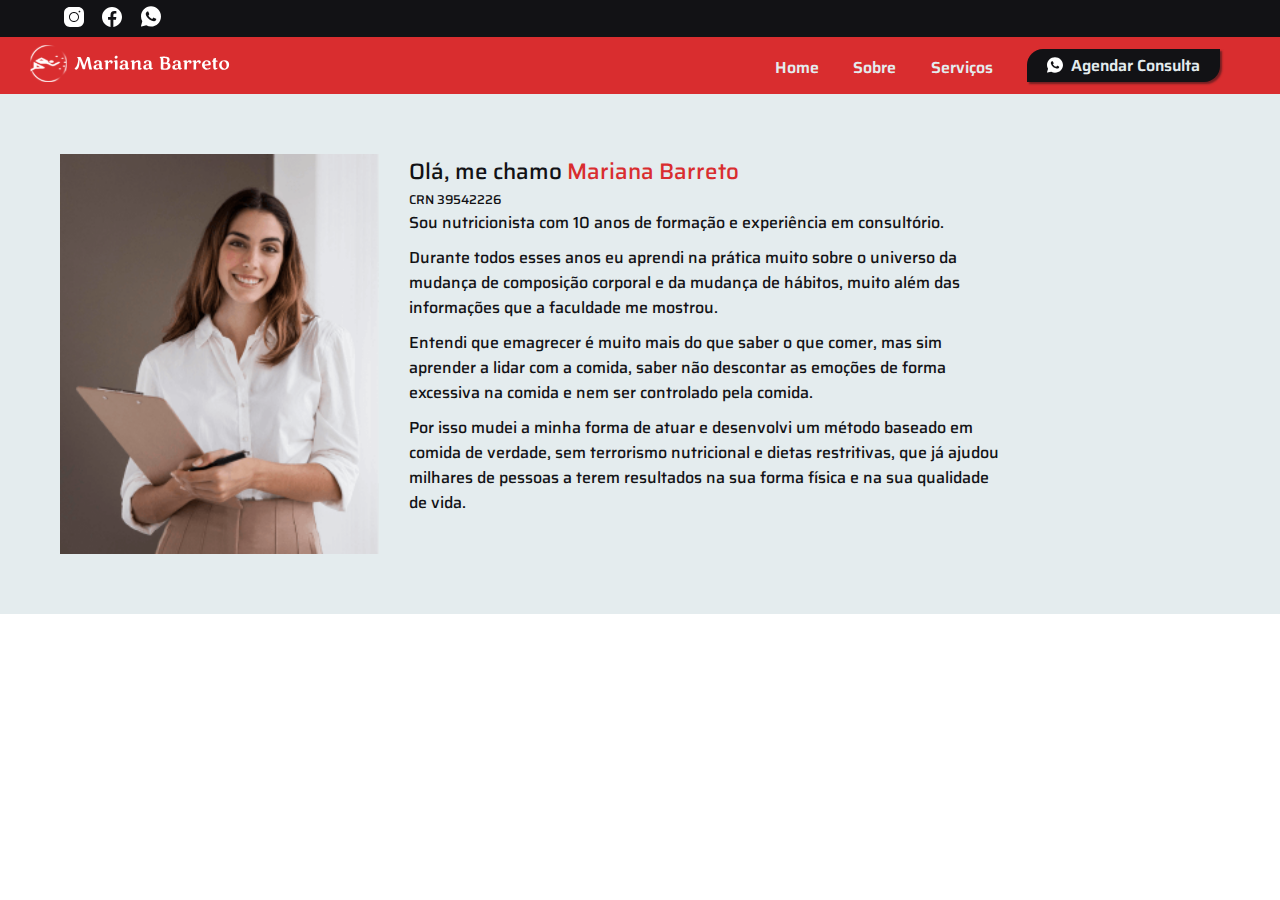
==== sobre.html @ 855cefce "att" ====
<!DOCTYPE html>
<html lang="pt-br">

<head>
  <meta charset="UTF-8">
  <meta name="viewport" content="width=device-width, initial-scale=1.0">
  <link rel="preconnect" href="https://fonts.googleapis.com">
  <link rel="preconnect" href="https://fonts.gstatic.com" crossorigin>
  <link href="https://fonts.googleapis.com/css2?family=Saira:ital,wght@0,100..900;1,100..900&display=swap" rel="stylesheet">
  <title>Mariana Barreto - Nutricionista</title>
  <link rel="stylesheet" href="global.css">
</head>

<body>

  <header>
    <nav class="header-redes">
      <a href="#"><img src="imagens/redes/insta.svg" alt=""></a>
      <a href=""><img src="imagens/redes/face.svg" alt=""></a>
      <a href=""><img src="imagens/redes/whats.svg" alt=""></a>
    </nav>

    <div class="header-background">
      <nav class="logo">
        <a href="#"><img src="imagens/logo-nutri.svg" alt=""></a>
      </nav>
      <nav class="conteudo-header">
        <a href="#">Home</a>
        <a href="#">Sobre</a>
        <a href="#">Serviços</a>
        <a href="#" class="botao-agendar-header">
          <img src="imagens/redes/whats.svg" alt="">
          Agendar Consulta
        </a>
      </nav>
    </div>
  </header>

  <main>

    <section class="container-sobre">
      <img src="imagens/pessoa.png" alt="">
      <div>
        <div class="titulo">
          <h1>Olá, me chamo <span>Mariana Barreto</span></h1>
        </div>
  
        <div class="textos-sobre">
        <span>CRN 39542226</span>
          <p>
            Sou nutricionista com 10 anos de formação e experiência em consultório.
          </p>
          <p>
            Durante todos esses anos eu aprendi na prática muito sobre o universo da mudança de composição corporal e da mudança de hábitos, muito além das informações que a faculdade me mostrou.
          </p>
          <p>
            Entendi que emagrecer é muito mais do que saber o que comer, mas sim aprender a lidar com a comida, saber não descontar as emoções de forma excessiva na comida e nem ser controlado pela comida.
          </p>
          <p>
            Por isso mudei a minha forma de atuar e desenvolvi um método baseado em comida de verdade, sem terrorismo nutricional e dietas restritivas, que já ajudou milhares de pessoas a terem resultados na sua forma física e na sua qualidade de vida.
          </p>
        </div>
      </div>
    </section>




  </main>

</body>

</html>
---- global.css ----
@import url(header.css);
@import url(inicio.css);
@import url(abordagem.css);
@import url(trabalhos.css);
@import url(agendar.css);
@import url(funciona-mapa.css);
@import url(sobre.css);

* {
  padding: 0;
  margin: 0;
}

body {
  margin: 0px;
  font-family: Arial, Helvetica, sans-serif;
}

h1,
h2,
h3,
h4,
ul,
p,
blockquote,
dd {
  margin: 0px;
}

ul {
  padding: 0px;
  list-style: none;
}

a {
  text-decoration: none;
}
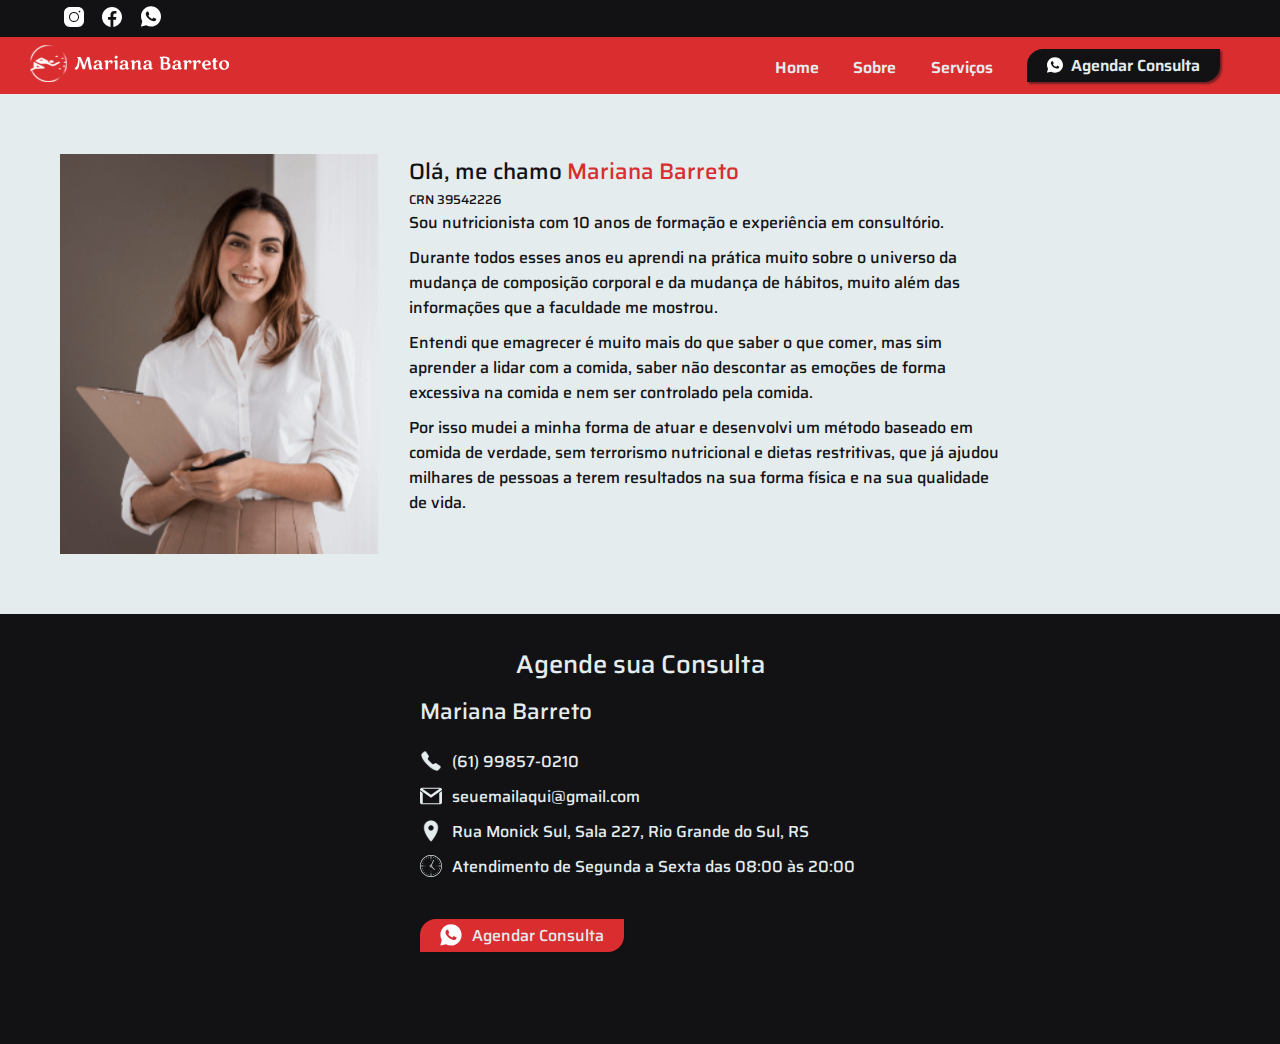
==== commit eece341a: "att site nutri" ====
--- a/sobre.html
+++ b/sobre.html
@@ -15,21 +15,21 @@
 
   <header>
     <nav class="header-redes">
-      <a href="#"><img src="imagens/redes/insta.svg" alt=""></a>
-      <a href=""><img src="imagens/redes/face.svg" alt=""></a>
-      <a href=""><img src="imagens/redes/whats.svg" alt=""></a>
+      <a href="#"><img src="imagens/redes/insta.svg" alt="instagram icon"></a>
+      <a href=""><img src="imagens/redes/face.svg" alt="facebook icon"></a>
+      <a href=""><img src="imagens/redes/whats.svg" alt="whatsapp icon"></a>
     </nav>
 
     <div class="header-background">
       <nav class="logo">
-        <a href="#"><img src="imagens/logo-nutri.svg" alt=""></a>
+        <a href="index.html"><img src="imagens/logo-nutri.svg" alt="logo"></a>
       </nav>
       <nav class="conteudo-header">
-        <a href="#">Home</a>
-        <a href="#">Sobre</a>
+        <a href="index.html">Home</a>
+        <a href="sobre.html">Sobre</a>
         <a href="#">Serviços</a>
         <a href="#" class="botao-agendar-header">
-          <img src="imagens/redes/whats.svg" alt="">
+          <img src="imagens/redes/whats.svg" alt="whatsapp">
           Agendar Consulta
         </a>
       </nav>
@@ -39,7 +39,7 @@
   <main>
 
     <section class="container-sobre">
-      <img src="imagens/pessoa.png" alt="">
+      <img src="imagens/pessoa.png" alt="pessoa">
       <div>
         <div class="titulo">
           <h1>Olá, me chamo <span>Mariana Barreto</span></h1>
@@ -63,7 +63,25 @@
       </div>
     </section>
 
-
+    <section class="container-agende">
+      <h1 class="titulo-agende">Agende sua Consulta</h1>
+      <div class="conteudo-agende">
+        <div class="mapa-sobre">
+          <iframe src="https://www.google.com/maps/embed?pb=!1m18!1m12!1m3!1d8817767.45289048!2d-58.96106756728875!3d-30.309988379067974!2m3!1f0!2f0!3f0!3m2!1i1024!2i768!4f13.1!3m3!1m2!1s0x9504720c40b45803%3A0xad9fb3dbaf9f73de!2sRio%20Grande%20do%20Sul!5e1!3m2!1spt-BR!2sbr!4v1726875596188!5m2!1spt-BR!2sbr" width="600" height="450" style="border:0;" allowfullscreen="" loading="lazy" referrerpolicy="no-referrer-when-downgrade"></iframe>
+        </div>
+          <div class="textos-agende">
+            <h2>Mariana Barreto</h2>
+            <a href="#" class="link-agende"><img src="imagens/icons-consulta/telefone.svg" alt="telefone">(61) 99857-0210</a>
+            <a href="#" class="link-agende"><img src="imagens/icons-consulta/email.svg" alt="email">seuemailaqui@gmail.com</a>
+            <a href="#" class="link-agende"><img src="imagens/icons-consulta/local.svg" alt="local">Rua Monick Sul, Sala 227, Rio Grande do Sul, RS</a>
+            <a href="#" class="link-agende"><img src="imagens/icons-consulta/atendimento.svg" alt="horário">Atendimento de Segunda a Sexta das 08:00 às 20:00</a>
+            <a href="#" class="link-agende botao-agende">
+              <img src="imagens/redes/whats.svg" alt="whatsapp">
+              Agendar Consulta
+            </a>
+          </div>
+      </div>
+    </section>
 
 
   </main>
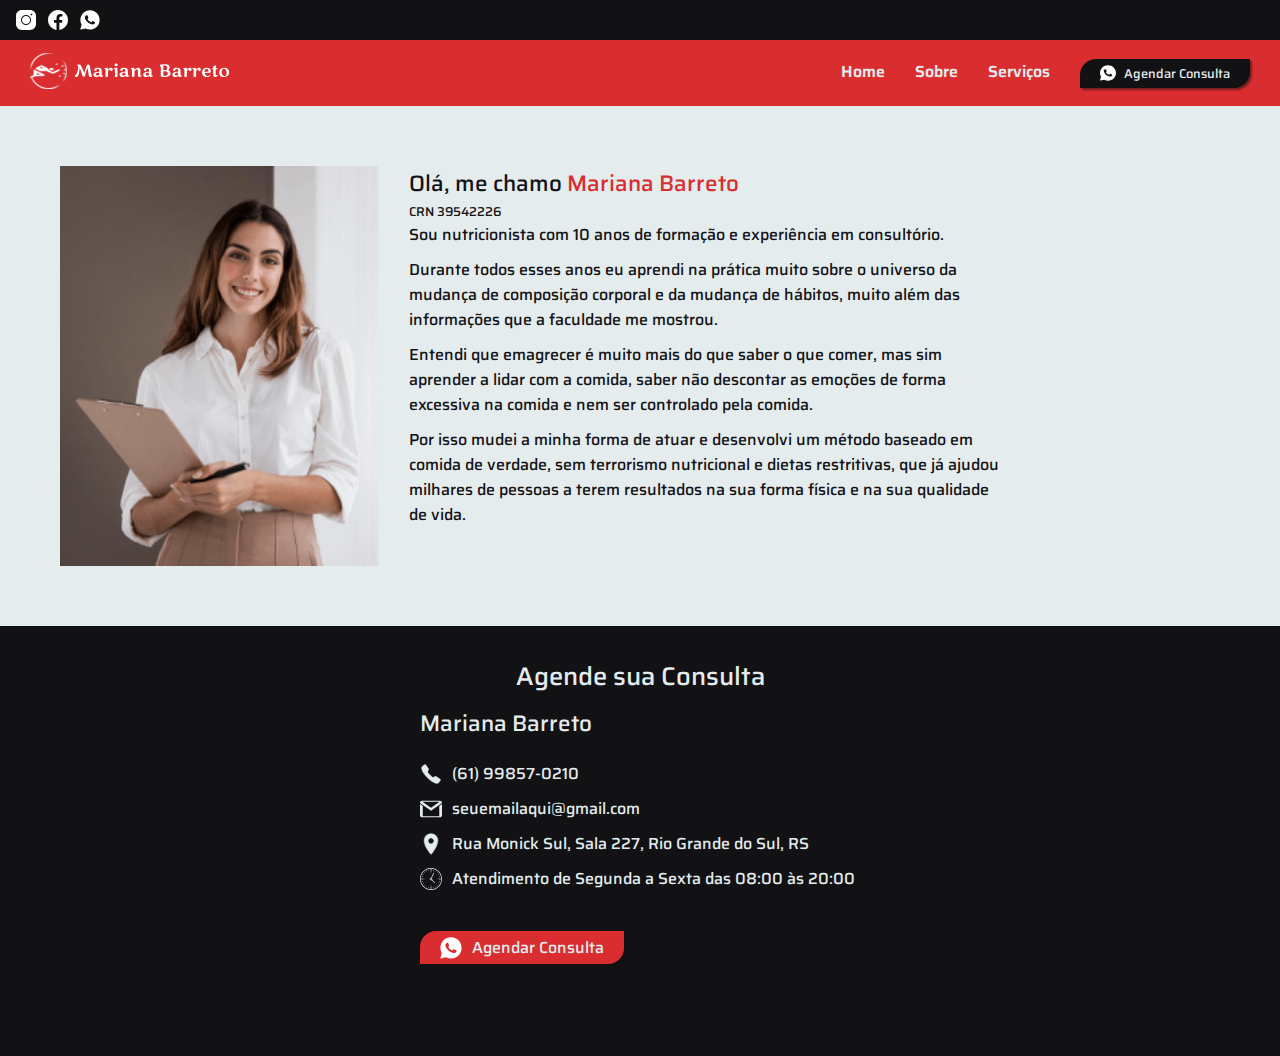
==== commit eea9c061: "att" ====
--- a/sobre.html
+++ b/sobre.html
@@ -13,18 +13,31 @@
 
 <body>
 
+   
+  <div class="header-redes">
+    <a href="#"><img src="imagens/redes/insta.svg" alt="instagram"></a>
+    <a href=""><img src="imagens/redes/face.svg" alt="facebook"></a>
+    <a href=""><img src="imagens/redes/whats.svg" alt="whatsapp"></a>
+  </div>
+
+  <!-- MOBILE -->
+   <input type="checkbox" id="menu">
+  <!-- MOBILE -->
+  
   <header>
-    <nav class="header-redes">
-      <a href="#"><img src="imagens/redes/insta.svg" alt="instagram icon"></a>
-      <a href=""><img src="imagens/redes/face.svg" alt="facebook icon"></a>
-      <a href=""><img src="imagens/redes/whats.svg" alt="whatsapp icon"></a>
-    </nav>
+      <div class="logo">
+        <a href="#"><img src="imagens/logo-nutri.svg" alt="logo"></a>
+      </div>
 
-    <div class="header-background">
-      <nav class="logo">
-        <a href="index.html"><img src="imagens/logo-nutri.svg" alt="logo"></a>
-      </nav>
-      <nav class="conteudo-header">
+      <!-- MOBILE -->
+<label for="menu">
+  <div></div>
+  <div></div>
+  <div></div>
+</label>
+      <!-- FIM MOBILE -->
+
+      <nav>
         <a href="index.html">Home</a>
         <a href="sobre.html">Sobre</a>
         <a href="#">Serviços</a>
@@ -33,7 +46,7 @@
           Agendar Consulta
         </a>
       </nav>
-    </div>
+
   </header>
 
   <main>
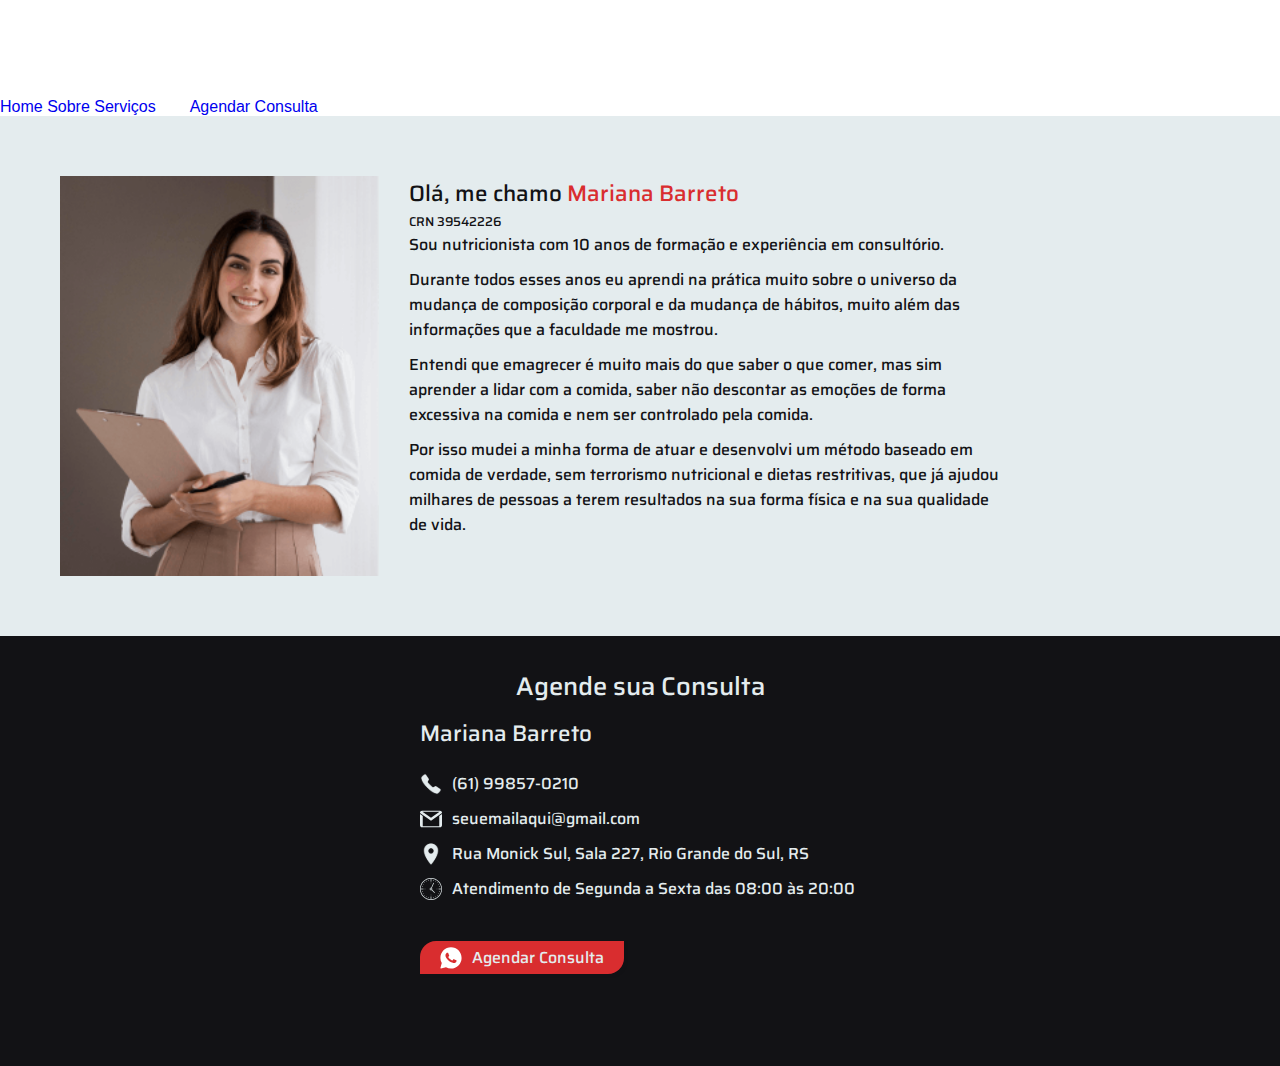
==== commit c8525706: "Revert "att"" ====
--- a/sobre.html
+++ b/sobre.html
@@ -13,31 +13,18 @@
 
 <body>
 
-   
-  <div class="header-redes">
-    <a href="#"><img src="imagens/redes/insta.svg" alt="instagram"></a>
-    <a href=""><img src="imagens/redes/face.svg" alt="facebook"></a>
-    <a href=""><img src="imagens/redes/whats.svg" alt="whatsapp"></a>
-  </div>
+  <header>
+    <nav class="header-redes">
+      <a href="#"><img src="imagens/redes/insta.svg" alt="instagram icon"></a>
+      <a href=""><img src="imagens/redes/face.svg" alt="facebook icon"></a>
+      <a href=""><img src="imagens/redes/whats.svg" alt="whatsapp icon"></a>
+    </nav>
 
-  <!-- MOBILE -->
-   <input type="checkbox" id="menu">
-  <!-- MOBILE -->
-  
-  <header>
-      <div class="logo">
-        <a href="#"><img src="imagens/logo-nutri.svg" alt="logo"></a>
-      </div>
-
-      <!-- MOBILE -->
-<label for="menu">
-  <div></div>
-  <div></div>
-  <div></div>
-</label>
-      <!-- FIM MOBILE -->
-
-      <nav>
+    <div class="header-background">
+      <nav class="logo">
+        <a href="index.html"><img src="imagens/logo-nutri.svg" alt="logo"></a>
+      </nav>
+      <nav class="conteudo-header">
         <a href="index.html">Home</a>
         <a href="sobre.html">Sobre</a>
         <a href="#">Serviços</a>
@@ -46,7 +33,7 @@
           Agendar Consulta
         </a>
       </nav>
-
+    </div>
   </header>
 
   <main>
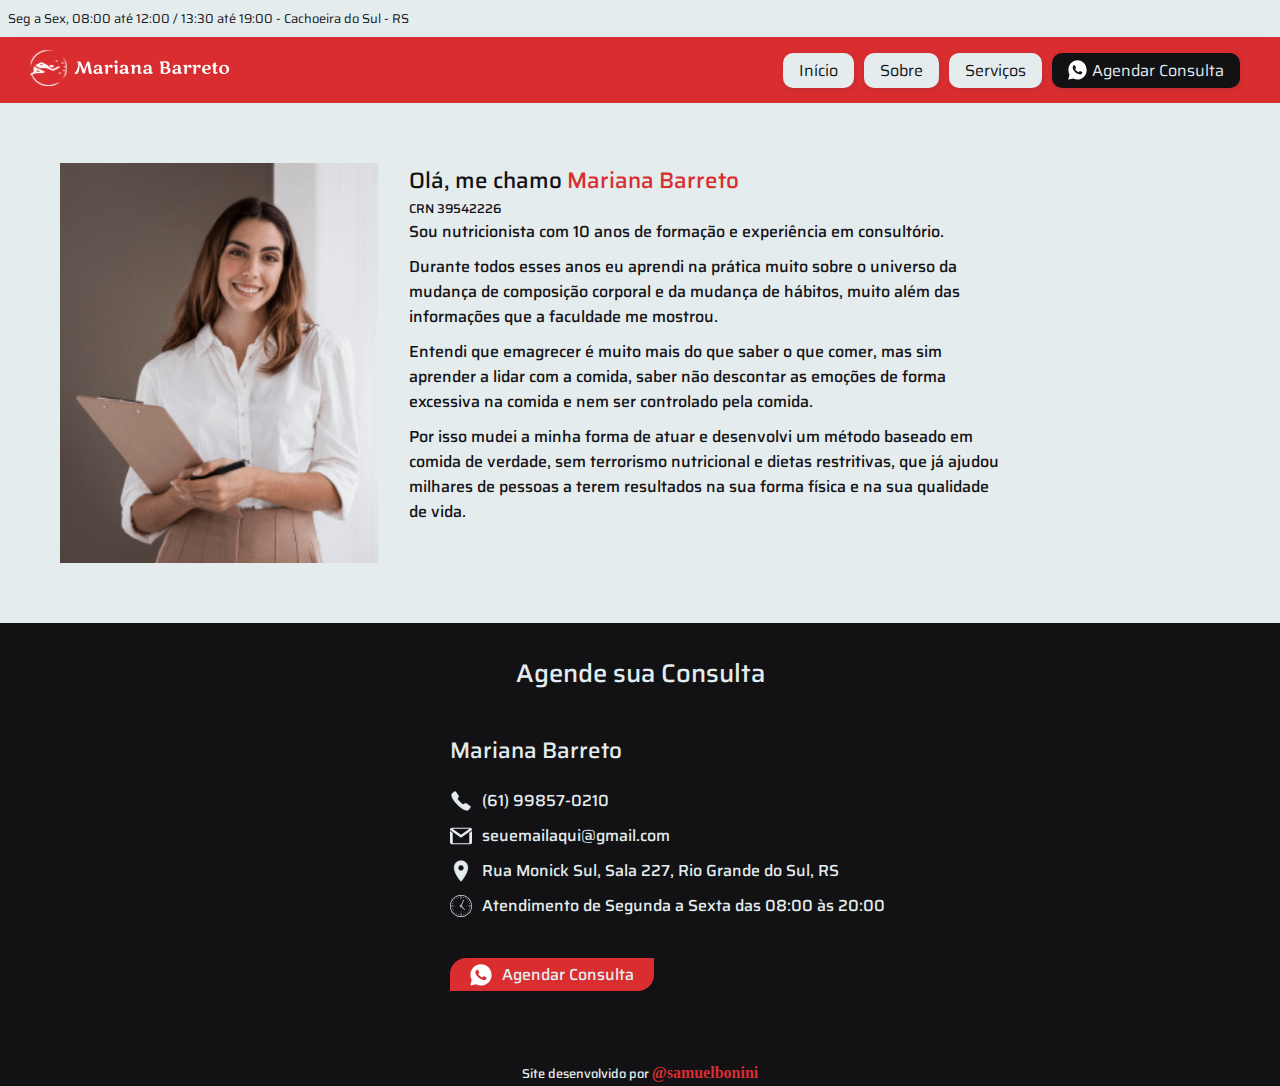
==== commit d273032b: "Finalizei base do site" ====
--- a/sobre.html
+++ b/sobre.html
@@ -13,34 +13,42 @@
 
 <body>
 
+  <div class="horario-header">
+    <span class="span-header">Seg a Sex, 08:00 até 12:00 / 13:30 até 19:00 - </span>
+    <span class="span-header">Cachoeira do Sul - RS</span>
+  </div>
+  
+  <!-- MODO MOBILE -->
+<input type="checkbox" id="menu">
+
+
   <header>
-    <nav class="header-redes">
-      <a href="#"><img src="imagens/redes/insta.svg" alt="instagram icon"></a>
-      <a href=""><img src="imagens/redes/face.svg" alt="facebook icon"></a>
-      <a href=""><img src="imagens/redes/whats.svg" alt="whatsapp icon"></a>
-    </nav>
+        <div  class="logo">
+          <a href="index.html"><img src="imagens/logo-nutri.svg" alt="logo"></a>
+        </div>
 
-    <div class="header-background">
-      <nav class="logo">
-        <a href="index.html"><img src="imagens/logo-nutri.svg" alt="logo"></a>
-      </nav>
-      <nav class="conteudo-header">
-        <a href="index.html">Home</a>
-        <a href="sobre.html">Sobre</a>
-        <a href="#">Serviços</a>
-        <a href="#" class="botao-agendar-header">
-          <img src="imagens/redes/whats.svg" alt="whatsapp">
-          Agendar Consulta
-        </a>
-      </nav>
-    </div>
+        <!-- MODO MOBILE -->
+<label for="menu">
+  <div></div>
+  <div></div>
+  <div></div>
+</label>
+        <!-- FIM MODO MOBILE -->
+        <nav class="js-menu">
+          <a href="index.html">Início</a>
+          <a href="sobre.html">Sobre</a>
+          <a href="index.html">Serviços</a>
+          <a href="#" class="botao-agendar-header">
+            <img src="imagens/redes/whats.svg" alt="whats">Agendar Consulta
+          </a>
+        </nav>
   </header>
 
   <main>
 
     <section class="container-sobre">
       <img src="imagens/pessoa.png" alt="pessoa">
-      <div>
+      <div class="fade-in">
         <div class="titulo">
           <h1>Olá, me chamo <span>Mariana Barreto</span></h1>
         </div>
@@ -82,10 +90,10 @@
           </div>
       </div>
     </section>
-
-
   </main>
 
+  <footer>
+    <p>Site desenvolvido por <a href="https://github.com/samuelbonini" target="_blank">@samuelbonini</a></p>
+  </footer>
 </body>
-
 </html>--- a/global.css
+++ b/global.css
@@ -35,3 +35,57 @@
 a {
   text-decoration: none;
 }
+
+footer {
+  display: flex;
+  justify-content: center;
+  align-items: center;
+  background-color: #121215;
+  padding: 2px;
+}
+
+footer p {
+  font-family: "Saira", sans-serif;
+  font-optical-sizing: auto;
+  font-weight: 500;
+  font-style: normal;
+  font-size: 0.8rem;
+  color: #e4ecee;
+}
+
+footer a {
+  font-family: "Markazi Text", serif;
+  font-optical-sizing: auto;
+  font-weight: 800;
+  font-style: normal;
+  font-size: 1rem;
+  color: #d92d2f;
+}
+
+/* ANIMAÇAO FADEIN */
+@keyframes fadeIn {
+  from {
+    opacity: 0; /* Começa invisível */
+  }
+  to {
+    opacity: 1; /* Torna-se completamente visível */
+  }
+}
+
+/* Aplica a animação aos elementos */
+.fade-in {
+  animation: fadeIn 2s ease-out forwards; /* 2 segundos de duração, com efeito de desaceleração no final */
+}
+
+/* Classe base para os elementos invisíveis no início */
+.hidden {
+  opacity: 0;
+  transform: translateY(20px); /* Move o elemento para baixo para criar um efeito de entrada */
+  transition: opacity 1s ease-out, transform 1s ease-out;
+}
+
+/* Classe aplicada quando o elemento está visível */
+.visible {
+  opacity: 1;
+  transform: translateY(0);
+}
